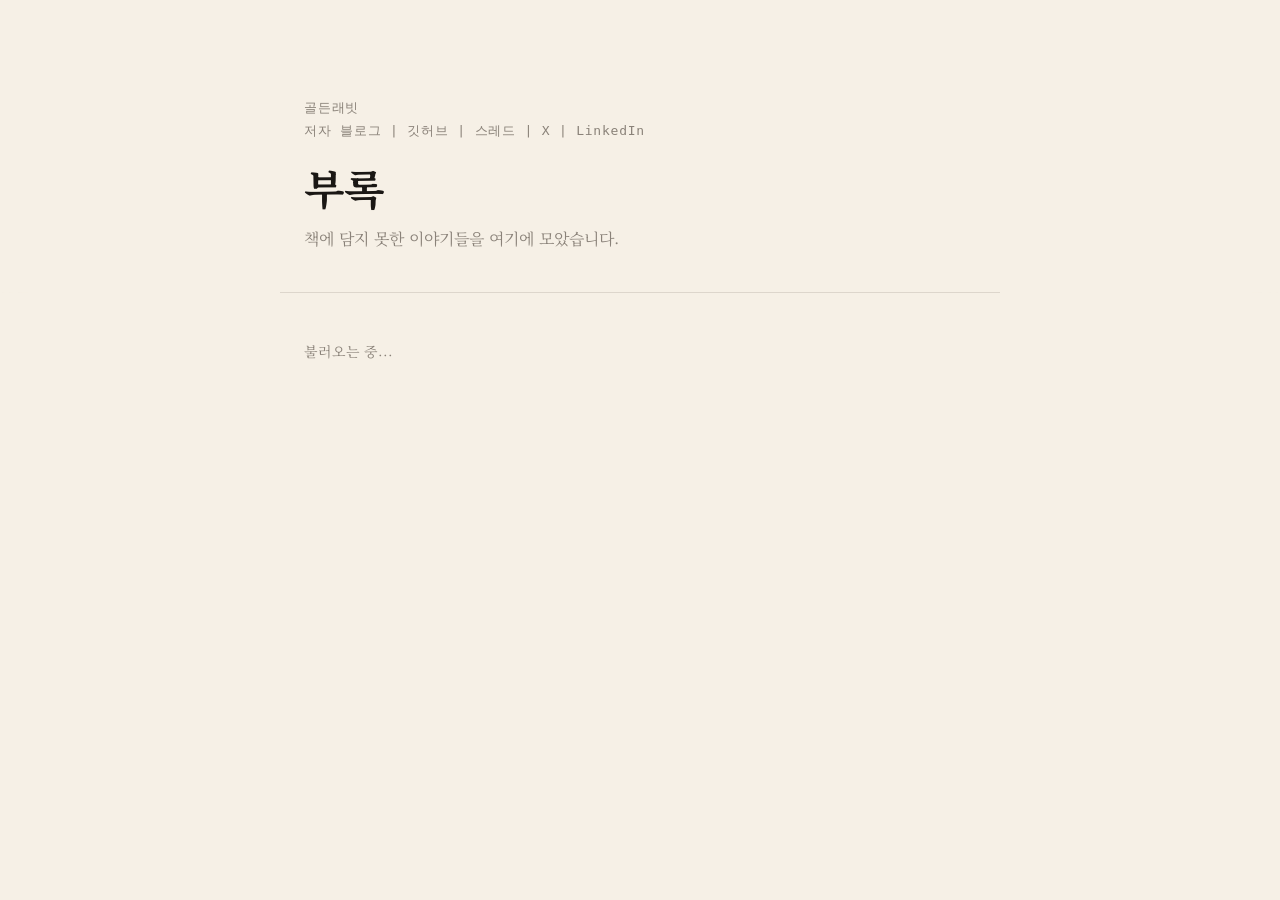
==== index.html @ 37287e81 "초기 셋업: 부록 사이트 (md to blog) 기존 BARO_Claude_Prompts와 같은 UI 톤으로, 마크다운 파일을 블로그 형식으로 렌더링하는 부록 페이지. 샘플 원고 " ====
<!DOCTYPE html>
<html lang="ko">
<head>
  <meta charset="UTF-8">
  <meta name="viewport" content="width=device-width, initial-scale=1.0">
  <title>바로 배워 바로 쓰는 클로드 — 부록</title>
  <meta name="description" content="클로드 바로 쓰기 - 책에 담지 못한 추가 원고 모음">
  <link rel="preconnect" href="https://fonts.googleapis.com">
  <link rel="preconnect" href="https://fonts.gstatic.com" crossorigin>
  <link href="https://fonts.googleapis.com/css2?family=Noto+Serif+KR:wght@400;700&display=swap" rel="stylesheet">
  <link rel="icon" href="favicon.ico" type="image/png">
  <link rel="stylesheet" href="style.css">
</head>
<body>
  <header class="hero">
    <div class="wrap">
      <p class="hero-eyebrow"><a href="https://goldenrabbit.co.kr/">골든래빗</a><br><a href="https://startedourmission.github.io/">저자 블로그</a> | <a href="https://github.com/startedourmission">깃허브</a> | <a href="https://www.threads.com/@startedourmission">스레드</a> | <a href="https://x.com/started_our_mis">X</a> | <a href="https://www.linkedin.com/in/jinwoo-cha-a663a7368">LinkedIn</a></p>
      <h1 class="hero-title" id="hero-title">부록</h1>
      <p class="hero-subtitle">책에 담지 못한 이야기들을 여기에 모았습니다.</p>
    </div>
  </header>

  <nav class="nav">
    <div class="wrap" id="nav-inner"></div>
  </nav>

  <main class="content">
    <div class="wrap" id="content">
      <div class="loading">불러오는 중...</div>
    </div>
  </main>

  <pre class="ascii-logo" id="ascii-logo" aria-hidden="true"></pre>
  <script type="module" src="main.js"></script>
</body>
</html>
---- style.css ----
:root {
  --ink: #1a1714;
  --muted: #8a8279;
  --rule: #ddd6cc;
  --accent: #E07A3A;
}

* { box-sizing: border-box; margin: 0; padding: 0; }
html { scroll-behavior: smooth; }

body {
  min-height: 100vh;
  background: #f6f0e6;
  color: var(--ink);
  font-family: "Noto Serif KR", Georgia, "Times New Roman", serif;
  -webkit-font-smoothing: antialiased;
}

.wrap {
  max-width: 720px;
  margin: 0 auto;
  padding: 0 24px;
}

/* ── ASCII Logo ── */
.ascii-logo {
  position: fixed;
  top: 16px;
  right: 20px;
  font: 5px/1.1 "SF Mono", ui-monospace, monospace;
  color: var(--accent);
  pointer-events: none;
  user-select: none;
  z-index: 0;
}

/* ── Hero ── */
.hero {
  padding: 96px 0 40px;
}

.hero-eyebrow {
  font: 500 13px/1.8 "SF Mono", ui-monospace, monospace;
  letter-spacing: 0.06em;
  color: var(--muted);
  margin-bottom: 20px;
}

.hero-eyebrow a {
  color: var(--muted);
  text-decoration: none;
  transition: color 120ms;
}

.hero-eyebrow a:hover {
  color: var(--ink);
}

.hero-title {
  font-size: 42px;
  font-weight: 700;
  line-height: 1.15;
  letter-spacing: -0.025em;
  margin-bottom: 14px;
}

.hero-subtitle {
  font-size: 16px;
  line-height: 1.7;
  color: var(--muted);
}

/* ── Nav ── */
.nav {
  position: sticky;
  top: 0;
  z-index: 10;
  backdrop-filter: blur(16px);
  -webkit-backdrop-filter: blur(16px);
}

.nav .wrap {
  display: flex;
  gap: 0;
  overflow-x: auto;
  scrollbar-width: none;
  border-bottom: 1px solid var(--rule);
}
.nav .wrap::-webkit-scrollbar { display: none; }

.nav-pill {
  flex-shrink: 0;
  padding: 14px 16px;
  border: none;
  background: none;
  color: var(--muted);
  font: 500 13px/1 "SF Mono", ui-monospace, monospace;
  cursor: pointer;
  white-space: nowrap;
  border-bottom: 1.5px solid transparent;
  margin-bottom: -1px;
  transition: color 120ms;
}

.nav-pill:hover { color: var(--ink); }
.nav-pill.active {
  color: var(--ink);
  border-bottom-color: var(--ink);
}

/* ── Content ── */
.content {
  padding: 48px 0 120px;
}

.loading {
  color: var(--muted);
  font-size: 14px;
}

.article { display: none; }
.article.active { display: block; }

/* ── Markdown Article ── */
.article-body {
  font-size: 16px;
  line-height: 1.9;
  word-break: keep-all;
  overflow-wrap: break-word;
}

.article-body h1 {
  font-size: 28px;
  font-weight: 700;
  line-height: 1.3;
  margin: 48px 0 16px;
  letter-spacing: -0.02em;
}

.article-body h2 {
  font-size: 22px;
  font-weight: 700;
  line-height: 1.3;
  margin: 40px 0 12px;
  padding-bottom: 8px;
  border-bottom: 1px solid var(--rule);
}

.article-body h3 {
  font-size: 18px;
  font-weight: 700;
  line-height: 1.4;
  margin: 32px 0 8px;
}

.article-body p {
  margin-bottom: 16px;
}

.article-body ul,
.article-body ol {
  margin: 0 0 16px 24px;
}

.article-body li {
  margin-bottom: 6px;
  line-height: 1.8;
}

.article-body blockquote {
  border-left: 3px solid var(--accent);
  padding: 4px 0 4px 20px;
  margin: 16px 0;
  color: var(--muted);
  font-style: italic;
}

.article-body pre {
  background: rgba(0, 0, 0, 0.04);
  border: 1px solid var(--rule);
  border-radius: 6px;
  padding: 16px 20px;
  margin: 16px 0;
  overflow-x: auto;
  font: 400 14px/1.7 "SF Mono", ui-monospace, monospace;
}

.article-body code {
  font-family: "SF Mono", ui-monospace, monospace;
  font-size: 0.9em;
  background: rgba(0, 0, 0, 0.05);
  padding: 2px 6px;
  border-radius: 3px;
}

.article-body pre code {
  background: none;
  padding: 0;
  border-radius: 0;
  font-size: 1em;
}

.article-body a {
  color: var(--accent);
  text-decoration: none;
  border-bottom: 1px solid transparent;
  transition: border-color 120ms;
}

.article-body a:hover {
  border-bottom-color: var(--accent);
}

.article-body img {
  max-width: 100%;
  border-radius: 6px;
  margin: 16px 0;
}

.article-body hr {
  border: none;
  border-top: 1px solid var(--rule);
  margin: 40px 0;
}

.article-body table {
  width: 100%;
  border-collapse: collapse;
  margin: 16px 0;
  font-size: 15px;
}

.article-body th,
.article-body td {
  border: 1px solid var(--rule);
  padding: 10px 14px;
  text-align: left;
}

.article-body th {
  background: rgba(0, 0, 0, 0.03);
  font-weight: 700;
}

@media (max-width: 600px) {
  .hero { padding: 64px 0 32px; }
  .hero-title { font-size: 32px; }
  .wrap { padding: 0 20px; }
  .article-body { font-size: 15px; }
  .article-body h1 { font-size: 24px; }
  .article-body h2 { font-size: 20px; }
}
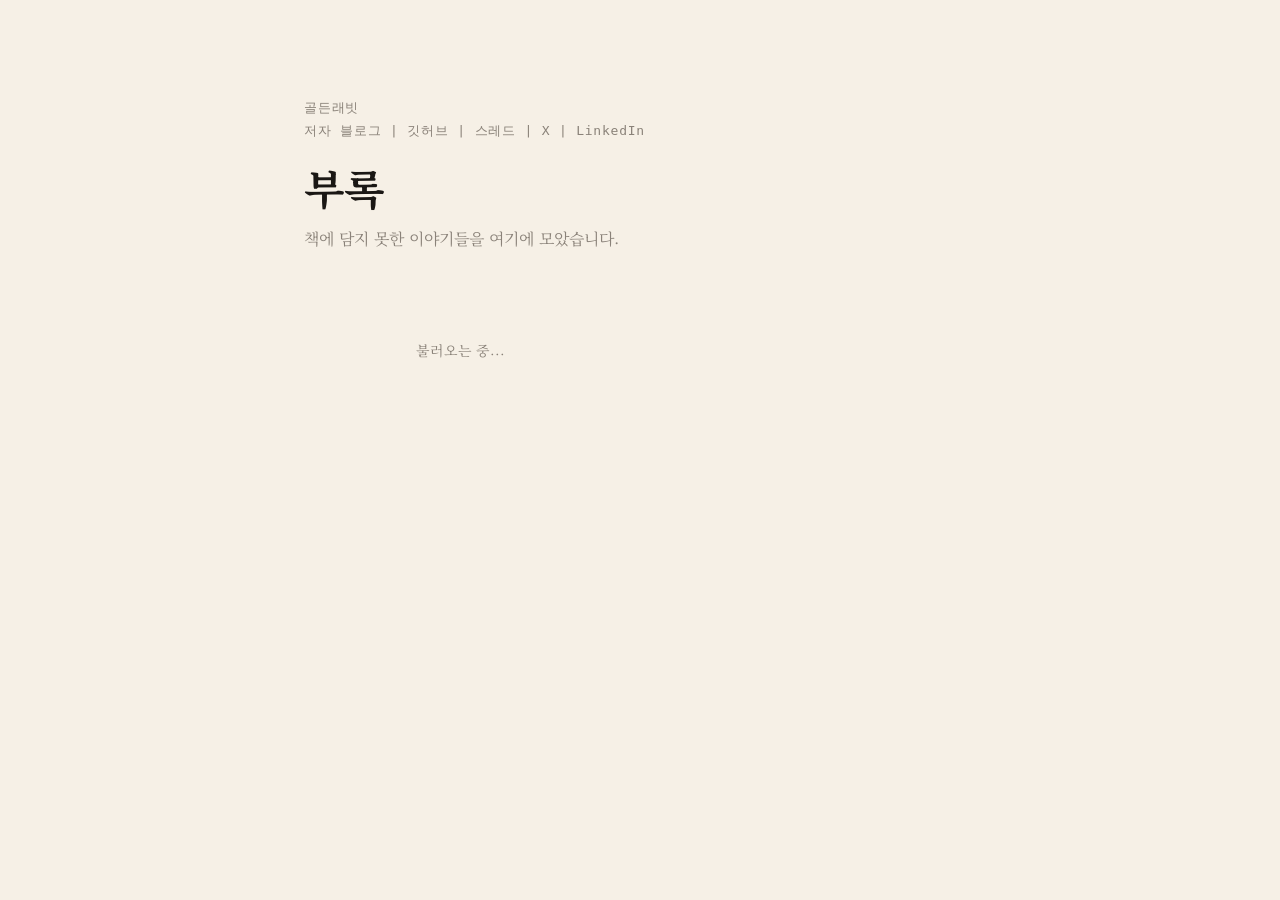
==== commit efddec47: "글 목록을 좌측 세로 사이드바로 재배치 (모바일은 상단 스택) Co-Authored-By: Claude Opus 4.7 (1M context) <noreply@anthropic.c" ====
--- a/index.html
+++ b/index.html
@@ -20,15 +20,14 @@
     </div>
   </header>
 
-  <nav class="nav">
-    <div class="wrap" id="nav-inner"></div>
-  </nav>
-
-  <main class="content">
-    <div class="wrap" id="content">
+  <div class="layout">
+    <aside class="sidebar">
+      <nav class="nav" id="nav-inner"></nav>
+    </aside>
+    <main class="content" id="content">
       <div class="loading">불러오는 중...</div>
-    </div>
-  </main>
+    </main>
+  </div>
 
   <pre class="ascii-logo" id="ascii-logo" aria-hidden="true"></pre>
   <script type="module" src="main.js"></script>
--- a/style.css
+++ b/style.css
@@ -70,47 +70,54 @@
   color: var(--muted);
 }
 
-/* ── Nav ── */
+/* ── Layout (sidebar + content) ── */
+.layout {
+  display: grid;
+  grid-template-columns: 220px minmax(0, 720px);
+  gap: 64px;
+  max-width: 1064px;
+  margin: 0 auto;
+  padding: 48px 24px 120px;
+  align-items: start;
+}
+
+.sidebar {
+  position: sticky;
+  top: 32px;
+  align-self: start;
+}
+
+/* ── Nav (vertical) ── */
 .nav {
-  position: sticky;
-  top: 0;
-  z-index: 10;
-  backdrop-filter: blur(16px);
-  -webkit-backdrop-filter: blur(16px);
-}
-
-.nav .wrap {
   display: flex;
-  gap: 0;
-  overflow-x: auto;
-  scrollbar-width: none;
-  border-bottom: 1px solid var(--rule);
-}
-.nav .wrap::-webkit-scrollbar { display: none; }
+  flex-direction: column;
+  border-left: 1px solid var(--rule);
+}
 
 .nav-pill {
-  flex-shrink: 0;
-  padding: 14px 16px;
+  display: block;
+  width: 100%;
+  text-align: left;
+  padding: 10px 16px;
   border: none;
   background: none;
   color: var(--muted);
-  font: 500 13px/1 "SF Mono", ui-monospace, monospace;
+  font: 500 13px/1.5 "SF Mono", ui-monospace, monospace;
   cursor: pointer;
-  white-space: nowrap;
-  border-bottom: 1.5px solid transparent;
-  margin-bottom: -1px;
-  transition: color 120ms;
+  border-left: 2px solid transparent;
+  margin-left: -1px;
+  transition: color 120ms, border-color 120ms;
 }
 
 .nav-pill:hover { color: var(--ink); }
 .nav-pill.active {
   color: var(--ink);
-  border-bottom-color: var(--ink);
+  border-left-color: var(--ink);
 }
 
 /* ── Content ── */
 .content {
-  padding: 48px 0 120px;
+  min-width: 0;
 }
 
 .loading {
@@ -242,10 +249,20 @@
   font-weight: 700;
 }
 
+@media (max-width: 900px) {
+  .layout {
+    grid-template-columns: 1fr;
+    gap: 32px;
+    padding: 32px 24px 96px;
+  }
+  .sidebar { position: static; }
+}
+
 @media (max-width: 600px) {
   .hero { padding: 64px 0 32px; }
   .hero-title { font-size: 32px; }
   .wrap { padding: 0 20px; }
+  .layout { padding: 24px 20px 80px; }
   .article-body { font-size: 15px; }
   .article-body h1 { font-size: 24px; }
   .article-body h2 { font-size: 20px; }
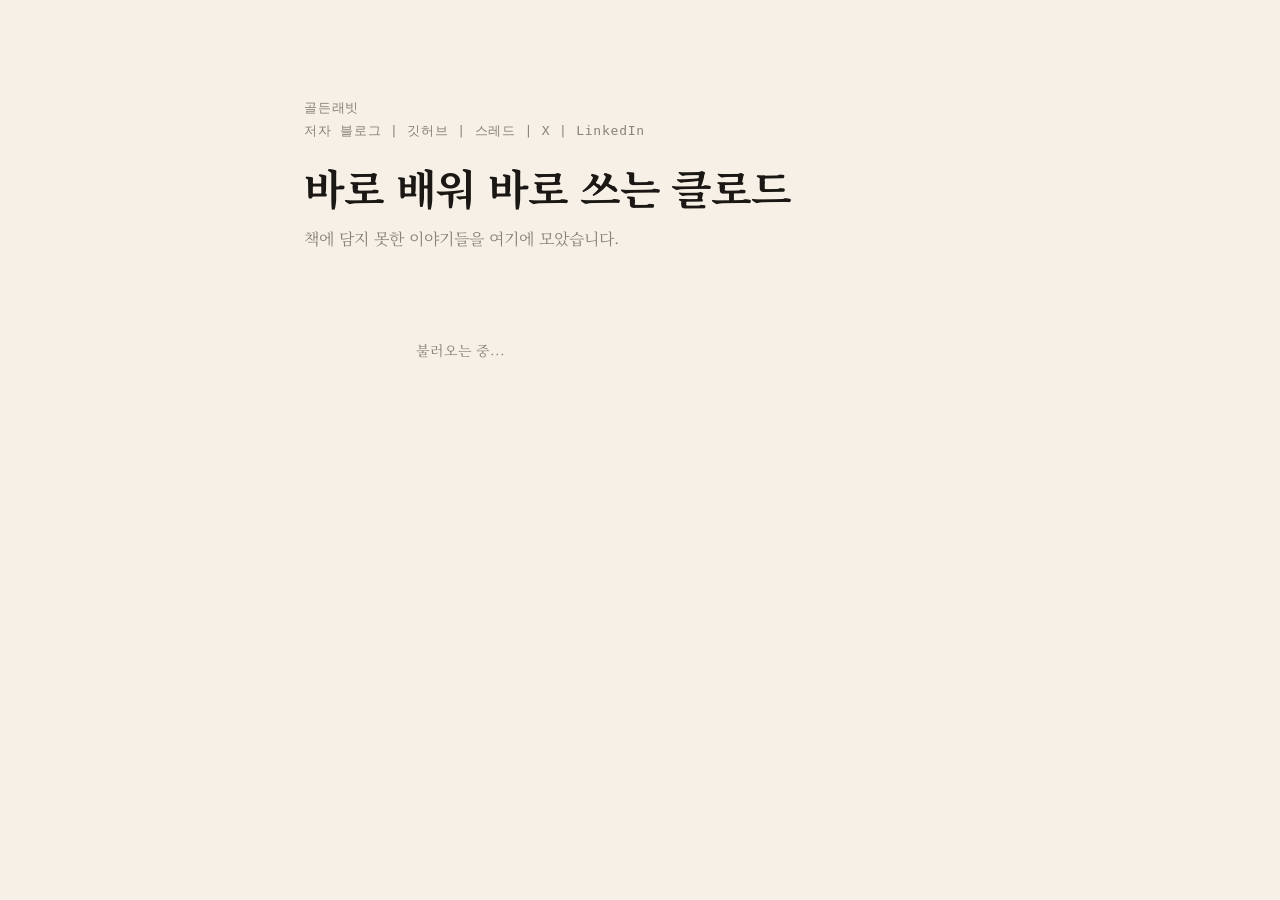
==== commit 1e61bdea: "히어로 타이틀을 "부록"에서 "바로 배워 바로 쓰는 클로드"로 변경 Co-Authored-By: Claude Opus 4.7 (1M context) <noreply@anthropi" ====
--- a/index.html
+++ b/index.html
@@ -14,8 +14,8 @@
 <body>
   <header class="hero">
     <div class="wrap">
-      <p class="hero-eyebrow"><a href="https://goldenrabbit.co.kr/">골든래빗</a><br><a href="https://startedourmission.github.io/">저자 블로그</a> | <a href="https://github.com/startedourmission">깃허브</a> | <a href="https://www.threads.com/@startedourmission">스레드</a> | <a href="https://x.com/started_our_mis">X</a> | <a href="https://www.linkedin.com/in/jinwoo-cha-a663a7368">LinkedIn</a></p>
-      <h1 class="hero-title" id="hero-title">부록</h1>
+      <p class="hero-eyebrow"><a href="https://goldenrabbit.co.kr/">골든래빗</a><br><a href="https://startedourmission.github.io/">저자 블로그</a> | <a href="https://github.com/startedourmission">깃허브</a> | <a href="https://www.threads.com/@chajinwoo_chajinwoo">스레드</a> | <a href="https://x.com/started_our_mis">X</a> | <a href="https://www.linkedin.com/in/jinwoo-cha-a663a7368">LinkedIn</a></p>
+      <h1 class="hero-title" id="hero-title">바로 배워 바로 쓰는 클로드</h1>
       <p class="hero-subtitle">책에 담지 못한 이야기들을 여기에 모았습니다.</p>
     </div>
   </header>
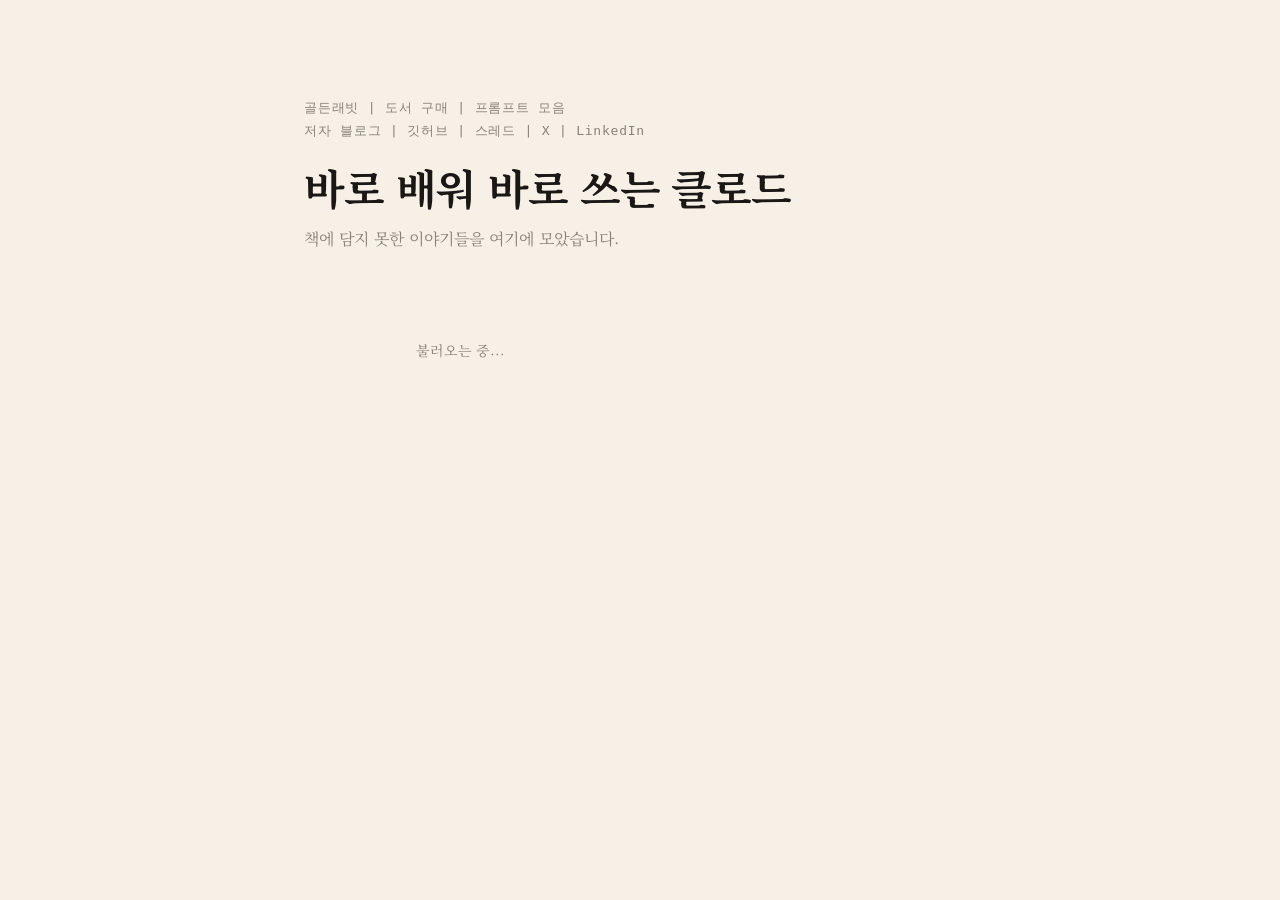
==== commit 5402d4bf: "헤더에 도서 구매·프롬프트 모음 링크 추가 Co-Authored-By: Claude Sonnet 4.6 <noreply@anthropic.com>" ====
--- a/index.html
+++ b/index.html
@@ -14,7 +14,7 @@
 <body>
   <header class="hero">
     <div class="wrap">
-      <p class="hero-eyebrow"><a href="https://goldenrabbit.co.kr/">골든래빗</a><br><a href="https://startedourmission.github.io/">저자 블로그</a> | <a href="https://github.com/startedourmission">깃허브</a> | <a href="https://www.threads.com/@chajinwoo_chajinwoo">스레드</a> | <a href="https://x.com/started_our_mis">X</a> | <a href="https://www.linkedin.com/in/jinwoo-cha-a663a7368">LinkedIn</a></p>
+      <p class="hero-eyebrow"><a href="https://goldenrabbit.co.kr/">골든래빗</a> | <a href="https://goldenrabbit.co.kr/books/9791124516133">도서 구매</a> | <a href="https://startedourmission.github.io/BARO-Claude-Prompts/">프롬프트 모음</a><br><a href="https://startedourmission.github.io/">저자 블로그</a> | <a href="https://github.com/startedourmission">깃허브</a> | <a href="https://www.threads.com/@chajinwoo_chajinwoo">스레드</a> | <a href="https://x.com/started_our_mis">X</a> | <a href="https://www.linkedin.com/in/jinwoo-cha-a663a7368">LinkedIn</a></p>
       <h1 class="hero-title" id="hero-title">바로 배워 바로 쓰는 클로드</h1>
       <p class="hero-subtitle">책에 담지 못한 이야기들을 여기에 모았습니다.</p>
     </div>
--- a/style.css
+++ b/style.css
@@ -87,11 +87,26 @@
   align-self: start;
 }
 
-/* ── Nav (vertical) ── */
+/* ── Nav (vertical, categorized) ── */
 .nav {
   display: flex;
   flex-direction: column;
+  gap: 20px;
+}
+
+.nav-category {
+  display: flex;
+  flex-direction: column;
   border-left: 1px solid var(--rule);
+}
+
+.nav-category-label {
+  font: 600 10px/1 "SF Mono", ui-monospace, monospace;
+  letter-spacing: 0.14em;
+  text-transform: uppercase;
+  color: var(--muted);
+  padding: 6px 16px 10px;
+  opacity: 0.75;
 }
 
 .nav-pill {
